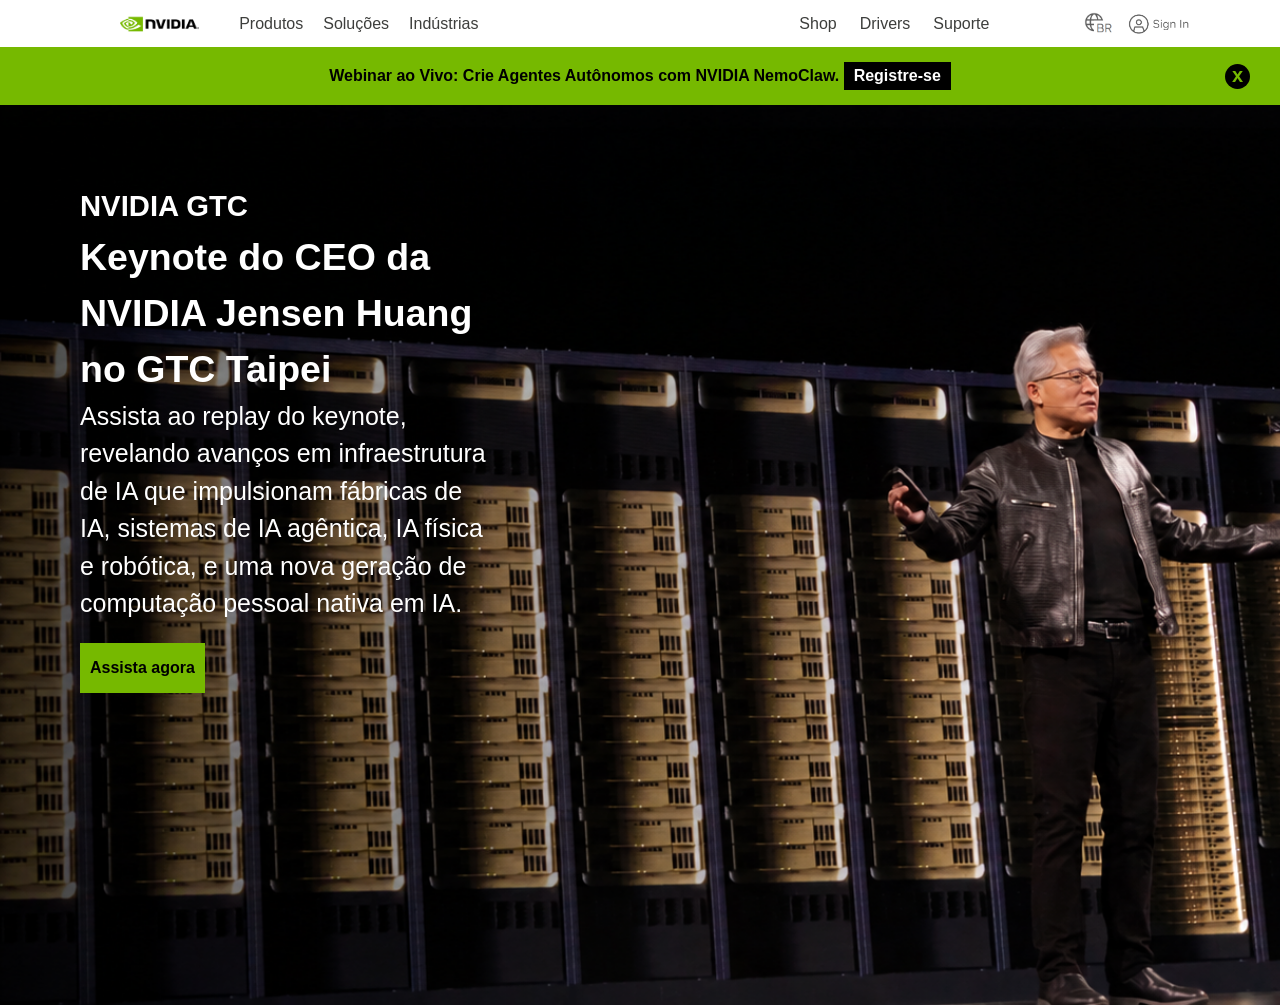
==== index.html @ 6fb7fd1b "atualização 28/09" ====
<!DOCTYPE html>
<html lang="en">
<head>
    <meta charset="UTF-8">
    <meta name="viewport" content="width=device-width, initial-scale=1.0">
    <link rel="stylesheet" href="style.css">
    <title>Document</title>
</head>
<body>
    <nav class="nav">
<img class="logo" src="img/logo_copia.png" alt="">
        <ul class="esquerda">
            <li>Produtos</li>
            <li>Soluções</li>
            <li>Indústrias</li>
            
        </ul>
        <ul class="direita">
            <li>Shop</li>
            <li>Drivers</li>
            <li>Suporte</li>

        </ul>
            <img class="BR" alt="" src="img/BR.png">
            <img class="SingIn" alt="" src="img/SingIn.png">
    </nav>
    <div class="green">
        <p>Webinar ao Vivo: Crie Agentes Autônomos com NVIDIA NemoClaw. <button class="botao_registre">Registre-se</button> </p>
        <div class="x">x</div>
    </div >
    <div class="principal">
        <div class="titulo"> 
        <h3>NVIDIA GTC</h3>
        <h2>Keynote do CEO da NVIDIA Jensen Huang no GTC Taipei</h2>
        <p>Assista ao replay do keynote, revelando avanços em infraestrutura de IA que impulsionam fábricas de IA, sistemas de IA agêntica, IA física e robótica, e uma nova geração de computação pessoal nativa em IA. </p>
    <button class="botao_principal">Assista agora</button>
    </div>
    </div>
</body>
</html>
---- style.css ----
*{
    margin: 0;
    padding: 0;
    font-family: Arial, Helvetica, sans-serif;
    box-sizing: border-box;
}
.nav{

    display: flex; 
    list-style-type: none; 
    gap: 20px; 
    padding: 0%;
    align-items: center;
    color: #3d3e3c;
    margin: 0px;
    height: 47px;
}
.logo{
    height: auto;
    padding-left: 80px;
    margin-left: 40px;
    width: 14%;
    padding-right: 20px;
}

li{
    color: #3d3e3c;
    transition: 40ms;
}
li:hover{
    color: black;
}
.esquerda{
    display: flex;
    gap: 20px;
    list-style-type: none; 
    cursor: pointer;

    
}
.direita{
    display: flex;
    gap: 23px;
    list-style-type: none;
    margin-left: auto;
    cursor: pointer;

}
.BR{
    height: auto;
    width: 33px;
    text-align: center;
    padding: 0%;
    position: relative;
    margin-left: 5%;

    right: -0.5%;
}
.SingIn{
    height: auto;
    width: 5%;
    margin-right: 7%;
    padding: 0%;
    position: relative;
}
.green{
    background-color: #76B900;
    padding: 15px 0;
    text-align: center;
    margin: 0px;
    width: 100%;
    font-weight: bold;
    display: flex; 
    align-items: center;
    justify-content: center;

}
.botao_registre{
    border: none;
    color: white;
    background-color: black;
    padding: 5px 10px 5px 10px;
    font-weight: bold;
    font-size: 16px;
    cursor: pointer;


}
.x{
    background-color: black;
    width: 25px;
    height: 25px;
    font-size: 20px;
    border-radius: 50%;
    color: #76B900; 
    position: absolute;
    right: 30px;
    cursor: pointer;
    
}
.principal{ 
    min-height: 100vh;
    background-image: url("img/fundo.png");
    color: white;
    width: 100%;
    background-size: cover;
    background-repeat: no-repeat;
    background-position: center;
    
}
.titulo{
    padding: 80px;
    line-height: 1.5;
    width: 45%;
    font-size: 25px;
}
.botao_principal{
    margin-top: 20px;
    background-color: #76B900;
    height: 50px;
    width: 30%;
    font-weight: bold;
    font-size: 16px;
    border: none;
    cursor: pointer;
}
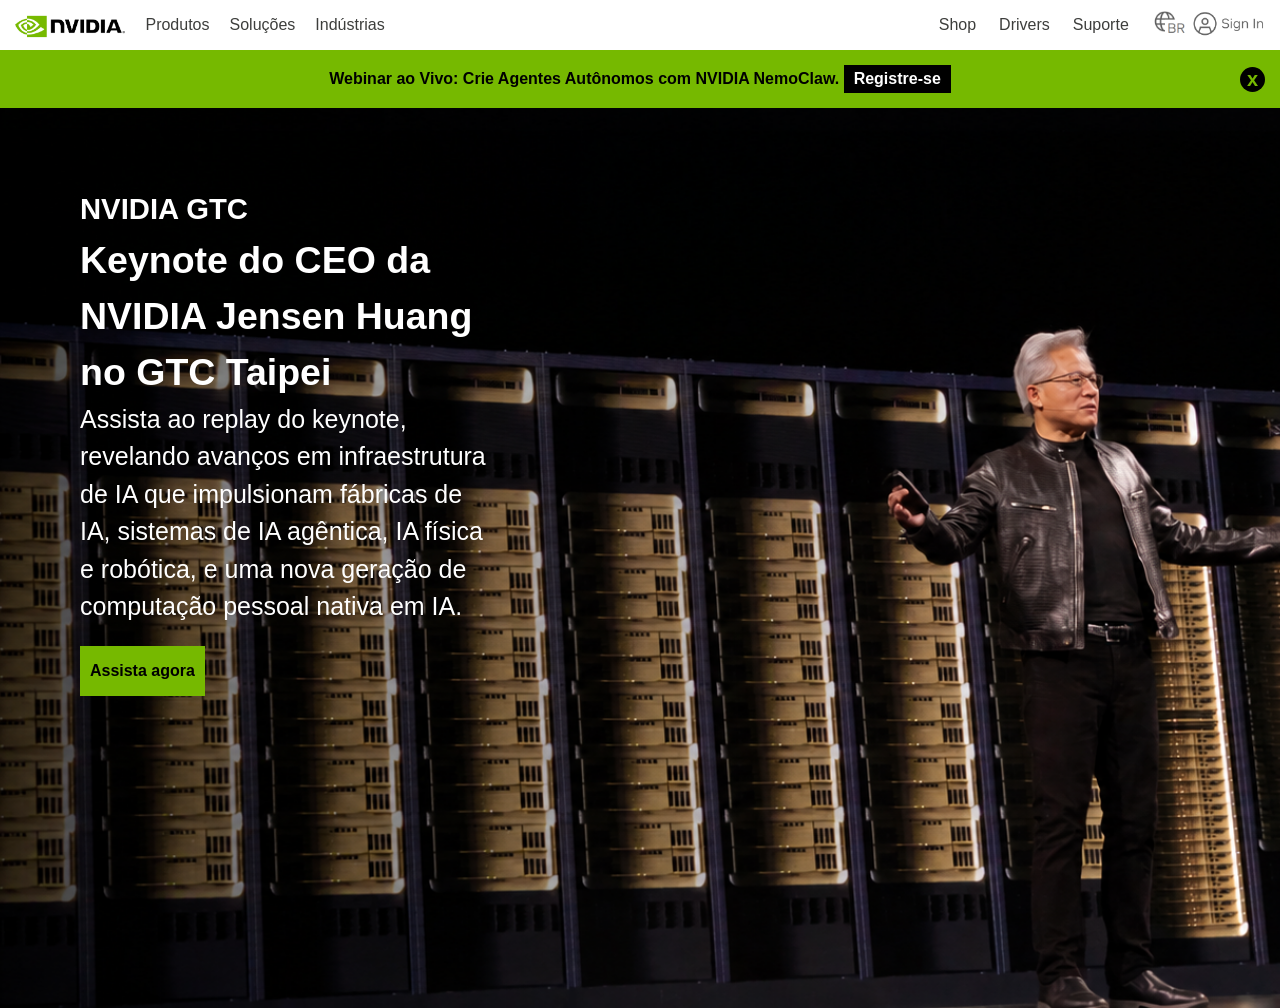
==== commit 504501a2: "responsividade" ====
--- a/index.html
+++ b/index.html
@@ -13,16 +13,15 @@
             <li>Produtos</li>
             <li>Soluções</li>
             <li>Indústrias</li>
-            
         </ul>
         <ul class="direita">
             <li>Shop</li>
             <li>Drivers</li>
             <li>Suporte</li>
-
         </ul>
+        <div class="logos_nav">
             <img class="BR" alt="" src="img/BR.png">
-            <img class="SingIn" alt="" src="img/SingIn.png">
+            <img class="SingIn" alt="" src="img/SingIn.png"></div>
     </nav>
     <div class="green">
         <p>Webinar ao Vivo: Crie Agentes Autônomos com NVIDIA NemoClaw. <button class="botao_registre">Registre-se</button> </p>
--- a/style.css
+++ b/style.css
@@ -1,69 +1,100 @@
-*{
+* {
     margin: 0;
     padding: 0;
     font-family: Arial, Helvetica, sans-serif;
     box-sizing: border-box;
 }
-.nav{
 
+/* Tira a barra lateral */
+html, body {
+    overflow-x: hidden;
+    width: 100%;
+}
+/* ################################################################################################################################# */
+/* O NAVEGADOR */
+.nav {
     display: flex; 
     list-style-type: none; 
     gap: 20px; 
-    padding: 0%;
+    padding: 0 15px;
     align-items: center;
     color: #3d3e3c;
     margin: 0px;
-    height: 47px;
-}
-.logo{
-    height: auto;
-    padding-left: 80px;
-    margin-left: 40px;
-    width: 14%;
-    padding-right: 20px;
+    height: 50px;
+    position: relative;
 }
 
-li{
+li {
     color: #3d3e3c;
     transition: 40ms;
 }
-li:hover{
+
+li:hover {
     color: black;
 }
-.esquerda{
+
+.esquerda {
     display: flex;
     gap: 20px;
     list-style-type: none; 
     cursor: pointer;
+}
 
-    
+/* LOGO */
+.logo {
+    height: 25px;
+    width: auto;
+    flex-shrink: 0; /* Impede de diminuir/esmagar */
 }
-.direita{
+
+.direita {
     display: flex;
     gap: 23px;
     list-style-type: none;
     margin-left: auto;
     cursor: pointer;
+}
 
+/* ÍCONES DA DIREITA */
+.icones-direita {
+    display: flex;
+    align-items: center;
+    gap: 12px;
+    margin-left: auto; /* Empurra BR e Sign In para a extrema direita */
+    flex-shrink: 0;
 }
-.BR{
-    height: auto;
-    width: 33px;
-    text-align: center;
-    padding: 0%;
-    position: relative;
-    margin-left: 5%;
 
-    right: -0.5%;
+.logos_iniciais{
+    display: flex;
 }
-.SingIn{
-    height: auto;
-    width: 5%;
-    margin-right: 7%;
-    padding: 0%;
-    position: relative;
+
+.BR {
+    height: 30px;
+    width: auto;
+    cursor: pointer;
+    flex-shrink: 0;
 }
-.green{
+
+.SingIn {
+    height: 30px;
+    width: auto;
+    cursor: pointer;
+    flex-shrink: 0;
+}
+
+/* HAMBÚRGUER (Escondido no PC) */
+.menu-hamburguer {
+    display: none;
+    background: none;
+    border: none;
+    font-size: 22px;
+    cursor: pointer;
+    color: #3d3e3c;
+}
+
+/* ################################################################################################################################# */
+/* SEPARAÇÃO DO NAVEGADOR ENTRE O CONTEÚDO PRINCIPAL */
+.green {
     background-color: #76B900;
     padding: 15px 0;
     text-align: center;
@@ -73,20 +104,20 @@
     display: flex; 
     align-items: center;
     justify-content: center;
+    position: relative;
+}
 
-}
-.botao_registre{
+.botao_registre {
     border: none;
     color: white;
     background-color: black;
-    padding: 5px 10px 5px 10px;
+    padding: 5px 10px;
     font-weight: bold;
     font-size: 16px;
     cursor: pointer;
+}
 
-
-}
-.x{
+.x {
     background-color: black;
     width: 25px;
     height: 25px;
@@ -94,11 +125,14 @@
     border-radius: 50%;
     color: #76B900; 
     position: absolute;
-    right: 30px;
+    right: 15px;
     cursor: pointer;
-    
+    line-height: 25px;
 }
-.principal{ 
+
+/* ################################################################################################################################# */
+/* CONTEÚDO PRINCIPAL */
+.principal { 
     min-height: 100vh;
     background-image: url("img/fundo.png");
     color: white;
@@ -106,15 +140,16 @@
     background-size: cover;
     background-repeat: no-repeat;
     background-position: center;
-    
 }
-.titulo{
+
+.titulo {
     padding: 80px;
     line-height: 1.5;
     width: 45%;
     font-size: 25px;
 }
-.botao_principal{
+
+.botao_principal {
     margin-top: 20px;
     background-color: #76B900;
     height: 50px;
@@ -123,4 +158,37 @@
     font-size: 16px;
     border: none;
     cursor: pointer;
-}+}
+/* ################################################################################################################################# */
+
+/* CELULAR */
+@media (max-width: 768px) {
+
+    .esquerda,
+    .direita {
+        display: none;
+    }
+
+    .logo {
+        padding-left: 0;
+        margin-left: 0;
+        width: auto;
+    }
+
+    .BR.SingIn {
+        margin-left: auto;
+    }
+
+    .BR {
+        margin-right: 10px;
+    }
+
+    .titulo {
+        width: 100%;
+        padding: 40px 20px;
+        font-size: 18px;
+    }
+
+    .botao_principal {
+        width: 100%;
+    }
